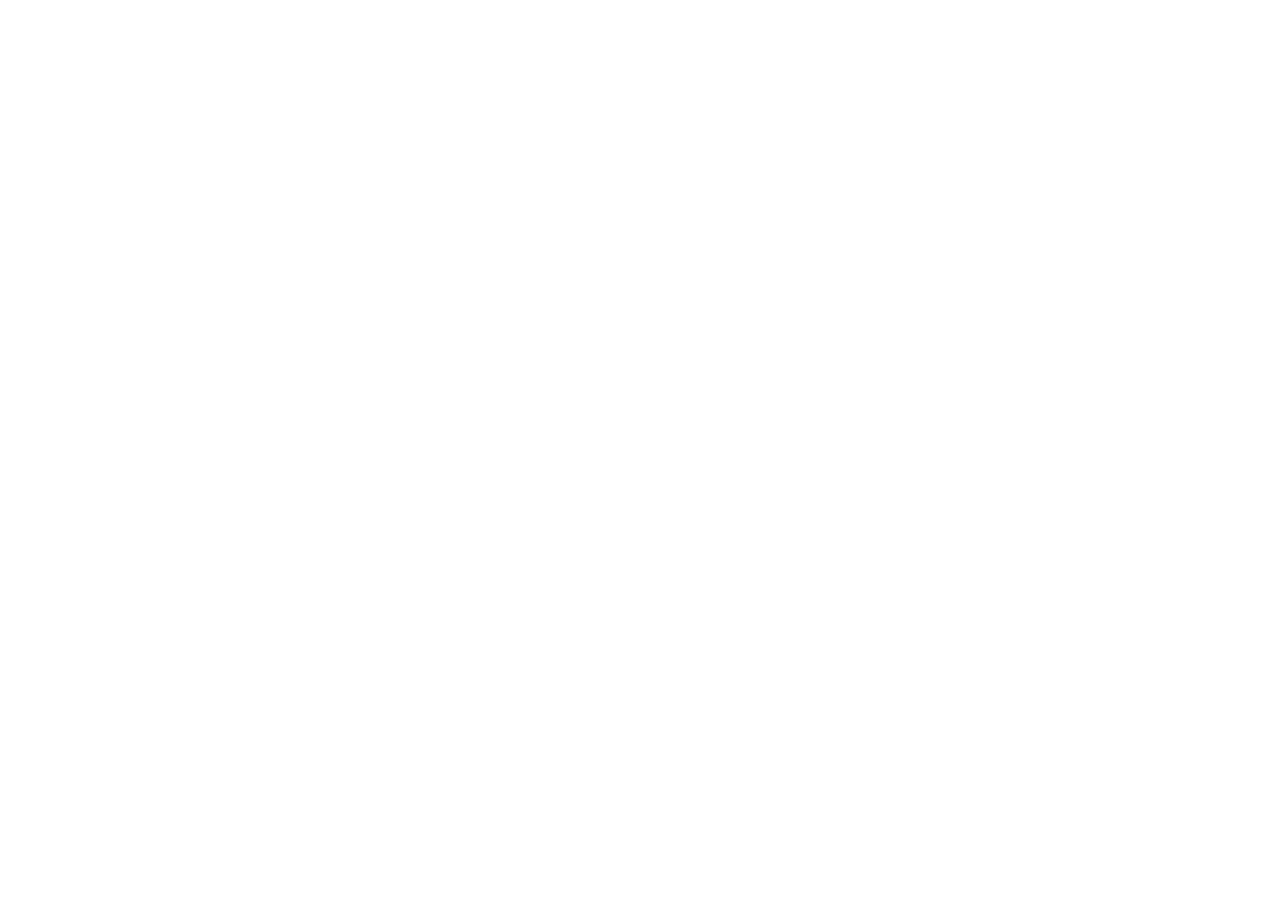
==== index.html @ 05cf4ae6 "primeiro commit do HTML" ====
<!DOCTYPE html>
<html lang="en">
<head>
    <meta charset="UTF-8">
    <meta name="viewport" content="width=device-width, initial-scale=1.0">
    <title>Feedback</title>
</head>
<body>
    
</body>
</html>
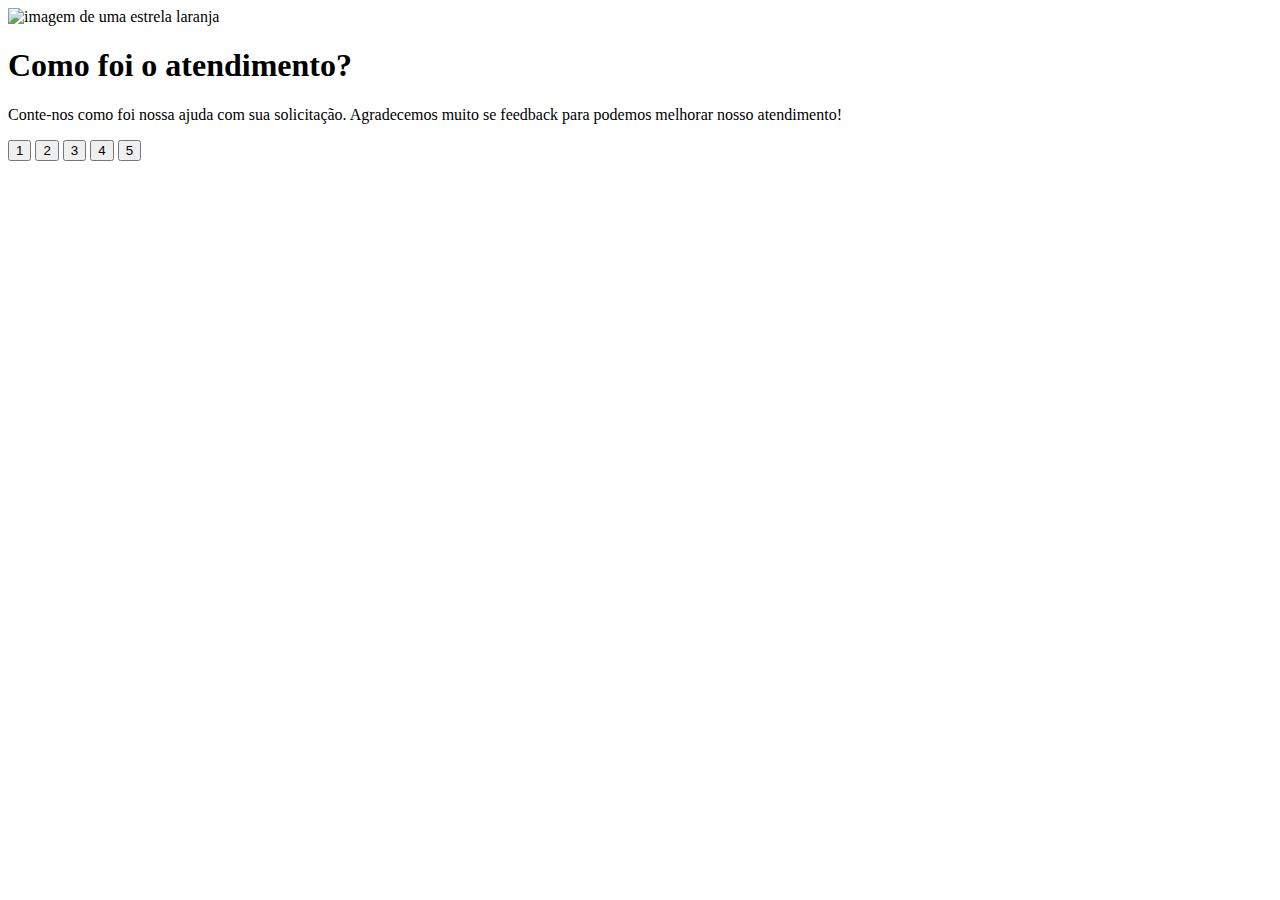
==== commit d048bdc8: "segundo commit do HTML" ====
--- a/index.html
+++ b/index.html
@@ -6,6 +6,22 @@
     <title>Feedback</title>
 </head>
 <body>
-    
+    <div class="card">
+        <div>
+            <img src="./images/icon-star.svg" alt="imagem de uma estrela laranja">
+        </div>
+
+        <h1>Como foi o atendimento?</h1>
+
+        <p>Conte-nos como foi nossa ajuda com sua solicitação. Agradecemos muito se feedback para podemos melhorar nosso atendimento!</p>
+
+        <div>
+            <button>1</button>
+            <button>2</button>
+            <button>3</button>
+            <button>4</button>
+            <button>5</button>
+        </div>
+    </div>
 </body>
 </html>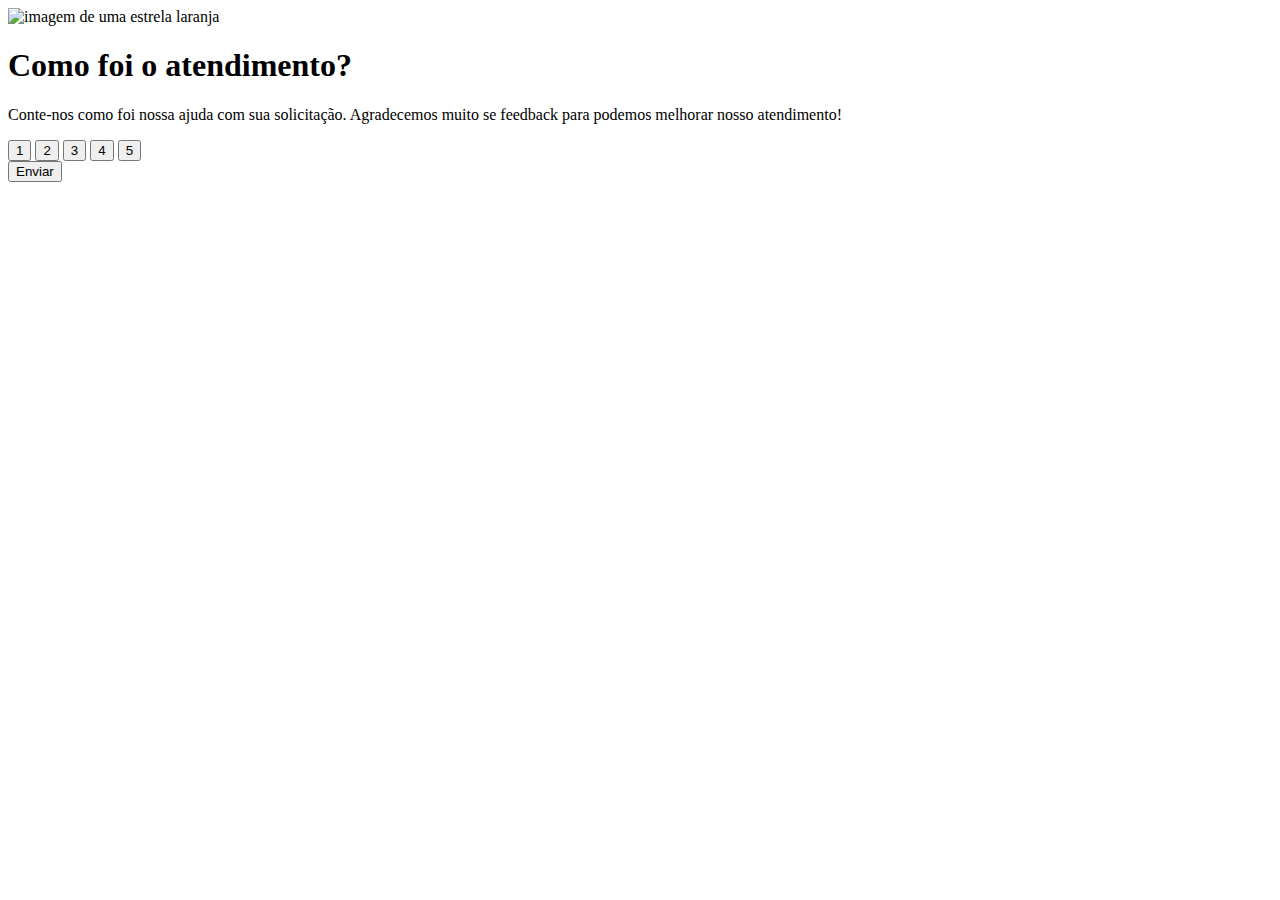
==== commit fe906b27: "terceiro commit do HTML" ====
--- a/index.html
+++ b/index.html
@@ -7,7 +7,7 @@
 </head>
 <body>
     <div class="card">
-        <div>
+        <div class="estrela">
             <img src="./images/icon-star.svg" alt="imagem de uma estrela laranja">
         </div>
 
@@ -15,13 +15,15 @@
 
         <p>Conte-nos como foi nossa ajuda com sua solicitação. Agradecemos muito se feedback para podemos melhorar nosso atendimento!</p>
 
-        <div>
+        <div class="notas">
             <button>1</button>
             <button>2</button>
             <button>3</button>
             <button>4</button>
             <button>5</button>
         </div>
+
+        <button>Enviar</button>
     </div>
 </body>
 </html>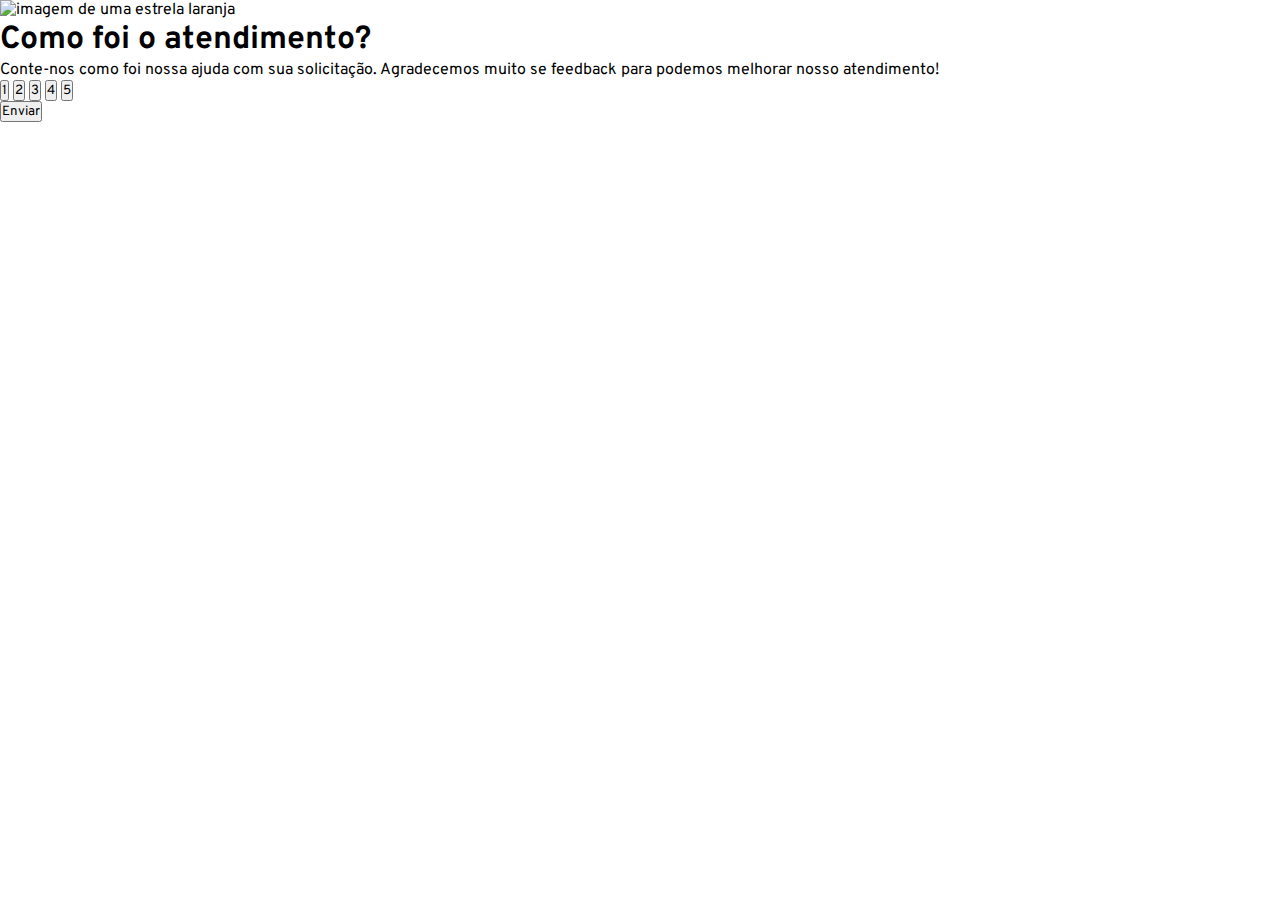
==== commit db04cda6: "quarto commit do HTML e primeiro commit do CSS!" ====
--- a/index.html
+++ b/index.html
@@ -3,6 +3,10 @@
 <head>
     <meta charset="UTF-8">
     <meta name="viewport" content="width=device-width, initial-scale=1.0">
+    <link rel="stylesheet" href="style.css">
+    <link rel="preconnect" href="https://fonts.googleapis.com">
+<link rel="preconnect" href="https://fonts.gstatic.com" crossorigin>
+<link href="https://fonts.googleapis.com/css2?family=Overpass:ital,wght@0,100..900;1,100..900&display=swap" rel="stylesheet">
     <title>Feedback</title>
 </head>
 <body>
--- a/style.css
+++ b/style.css
@@ -0,0 +1,6 @@
+*{
+    margin: 0;
+    padding: 0;
+    box-sizing: border-box;
+    font-family: "Overpass", sans-serif;
+}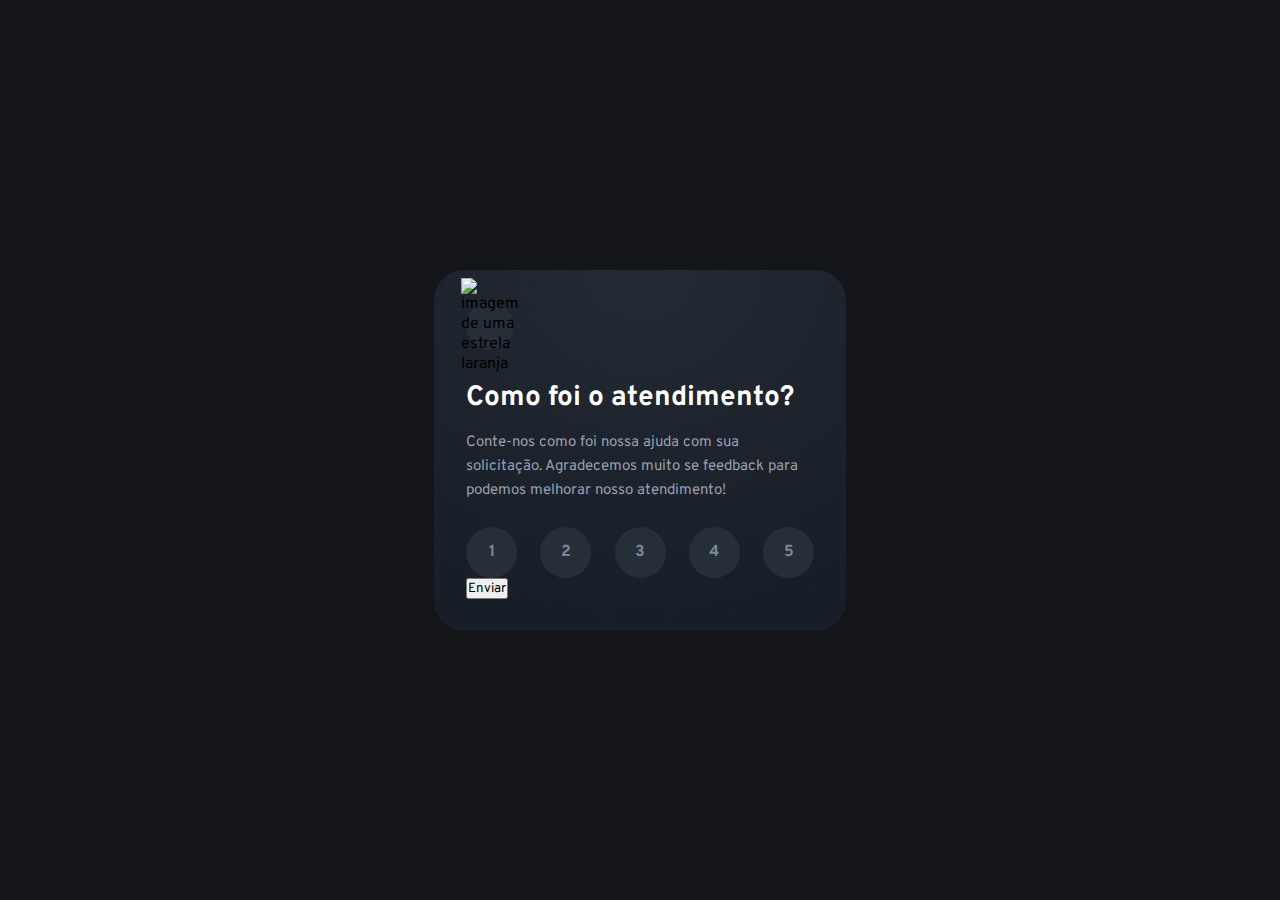
==== commit 833b7a70: "quinto commit do CSS" ====
--- a/index.html
+++ b/index.html
@@ -19,7 +19,7 @@
 
         <p>Conte-nos como foi nossa ajuda com sua solicitação. Agradecemos muito se feedback para podemos melhorar nosso atendimento!</p>
 
-        <div class="notas">
+        <div class="botoes">
             <button>1</button>
             <button>2</button>
             <button>3</button>
--- a/style.css
+++ b/style.css
@@ -3,4 +3,80 @@
     padding: 0;
     box-sizing: border-box;
     font-family: "Overpass", sans-serif;
+}
+
+:root{
+    --dark-blue: #262e38;
+    --light-grey: #969fad;
+    --medium-grey: #7c8798;
+    --orange: #fc7614;
+    --white: #fff;
+    --very-dark-blue: #131518;
+    --black-gradient: radial-gradient(98.96% 98.96% at 50% 0%, #232a34 0%, #181e27 100%);
+}
+
+body{
+    background-color: var(--very-dark-blue);
+    height: 100svh;
+    display: flex;
+    justify-content: center;
+    align-items: center;
+}
+
+.card{
+    background: var(--black-gradient);
+    max-width: 412px;
+    padding: 32px;
+    border-radius: 30px;
+}
+
+.card h1{
+    color: var(--white);
+    font-size: 28px;
+    margin-bottom: 15px;
+}
+
+.card p{
+    color: var(--light-grey);
+    font-size: 15px;
+    line-height: 24px;
+    margin-bottom: 24px;
+}
+
+.estrela{
+    background-color: var(--dark-blue);
+    width: 48px;
+    height: 48px;
+
+
+    display: flex;
+    justify-content: center;
+    align-items: center;
+
+    
+    border-radius: 50%;
+
+
+    margin-bottom: 30px;
+}
+
+.botoes{
+    display: flex;
+    justify-content: space-between;
+}
+
+.botoes button{
+    width: 51px;
+    height: 51px;
+    font-size: 16px;
+    font-weight: 700;
+    line-height: 24px;
+    border-radius: 50%;
+    border: none;
+    color: var(--medium-grey);
+    background-color: var(--dark-blue);
+}
+
+.botoes button:hover{
+    
 }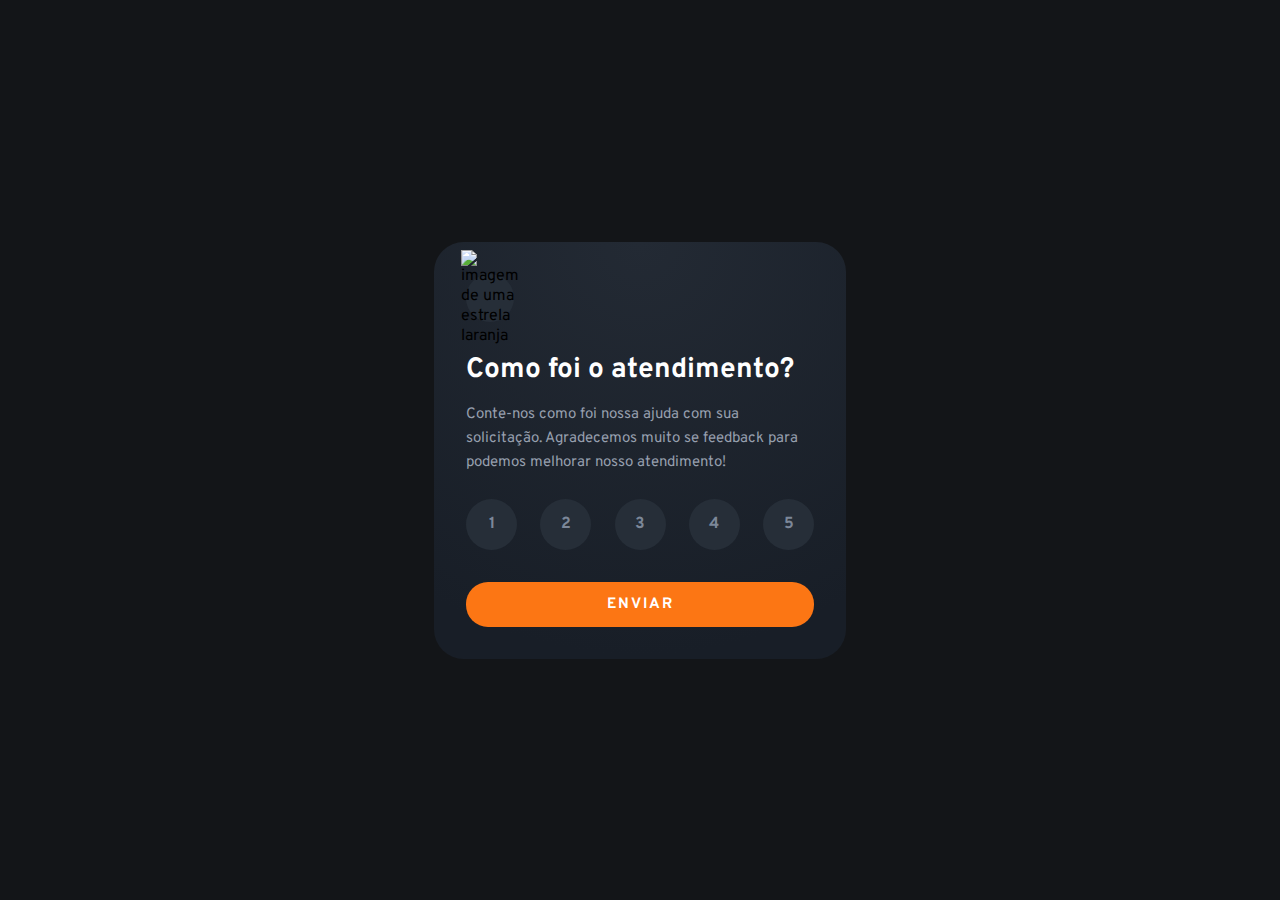
==== commit c7c5bb5f: "quinto commit do HTML e sétimo commit do CSS" ====
--- a/index.html
+++ b/index.html
@@ -27,7 +27,7 @@
             <button>5</button>
         </div>
 
-        <button>Enviar</button>
+        <a href="">Enviar</a>
     </div>
 </body>
 </html>--- a/style.css
+++ b/style.css
@@ -63,6 +63,7 @@
 .botoes{
     display: flex;
     justify-content: space-between;
+    margin-bottom: 32px;
 }
 
 .botoes button{
@@ -75,8 +76,43 @@
     border: none;
     color: var(--medium-grey);
     background-color: var(--dark-blue);
+
+    transition: all ease-in-out 0.3s;
 }
 
 .botoes button:hover{
-    
+    color: var(--white);
+    background-color: var(--orange);
+    cursor: pointer;
+}
+
+.botoes button:focus{
+    color: var(--white);
+    background-color: var(--light-grey);
+}
+
+.card > a{
+    display: block;
+    width: 100%;
+    padding: 13px;
+    background-color: var(--orange);
+    border: none;
+    border-radius: 22px;
+
+
+    font-size: 15px;
+    font-weight: 700;
+    text-transform: uppercase;
+    letter-spacing: 2px;
+    color: var(--white);
+    text-align: center;
+    text-decoration: none;
+
+    transition: ease-in-out 0.3s;
+}
+
+.card > a:hover{
+    color: var(--orange);
+    background-color: var(--white);
+    cursor: pointer;
 }